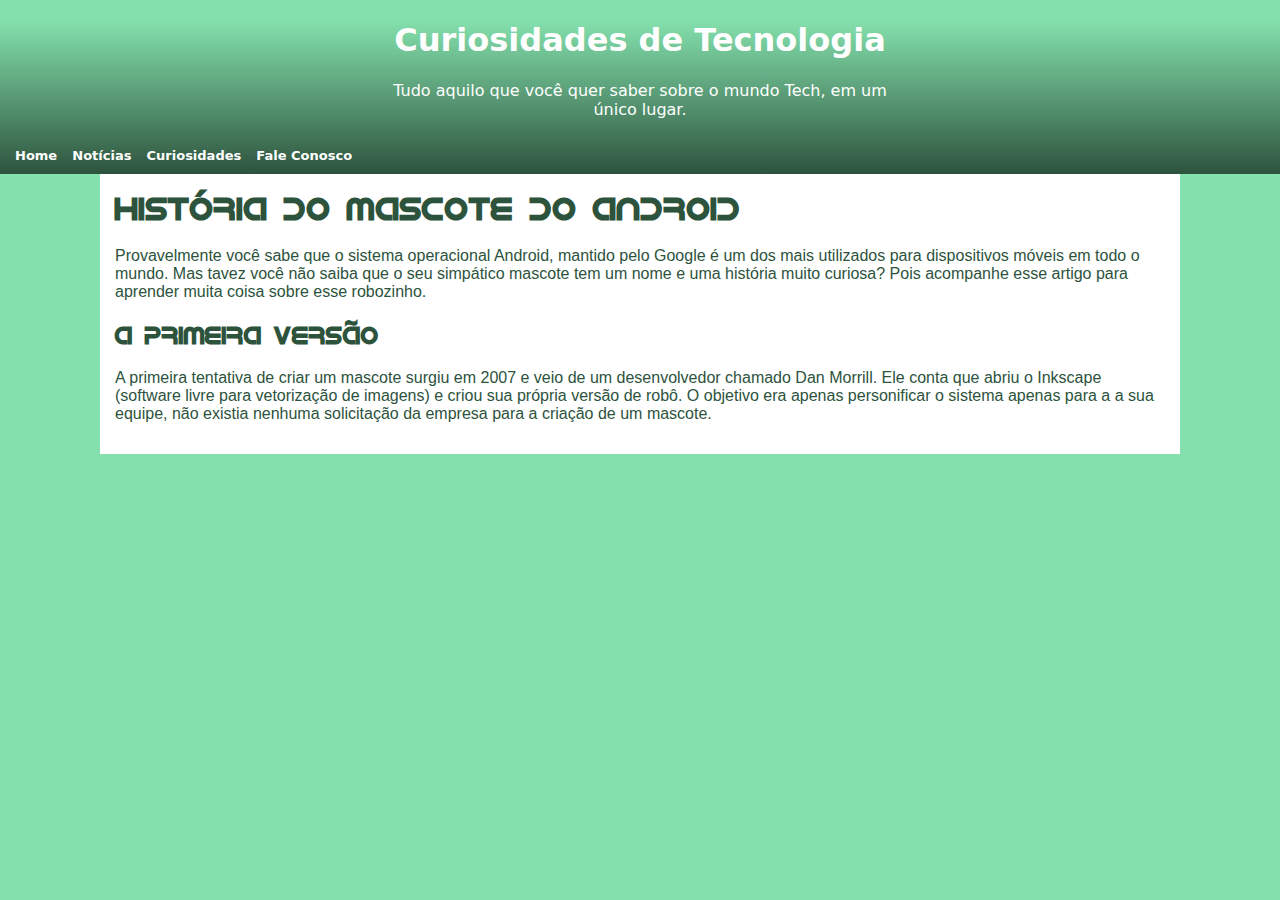
==== estudos/html-css/desafios/d010/android.html @ c6fad16b "new" ====
<!DOCTYPE html>
<html lang="pt-br">
<head>
    <meta charset="UTF-8">
    <meta name="viewport" content="width=device-width, initial-scale=1.0">
    <title>Como surgiu o mascote do android</title>
    <link rel="shortcut icon" href="pacote-projeto-d010/imagens/favicon.ico" type="image/x-icon">
    <link rel="stylesheet" href="style.css">
</head>
<body>
    <header>
        <h1>Curiosidades de Tecnologia</h1>
        <p>Tudo aquilo que você quer saber sobre o mundo Tech, em um <br>único lugar.</p>
        <nav>
            <a href="#">Home</a>
            <a href="#">Notícias</a>
            <a href="#">Curiosidades</a>
            <a href="#">Fale Conosco</a>
        </nav>
    </header>
    <main>
        <h1>História do Mascote do Android</h1>
        <p>Provavelmente você sabe que o sistema operacional Android, mantido pelo Google é um dos mais utilizados para dispositivos móveis em todo o mundo. Mas tavez você não saiba que o seu simpático mascote tem um nome e uma história muito curiosa? Pois acompanhe esse artigo para aprender muita coisa sobre esse robozinho.</p>
        <h2>A primeira versão</h2>
        <p>A primeira tentativa de criar um mascote surgiu em 2007 e veio de um desenvolvedor chamado Dan Morrill. Ele conta que abriu o Inkscape (software livre para vetorização de imagens) e criou sua própria versão de robô. O objetivo era apenas personificar o sistema apenas para a a sua equipe, não existia nenhuma solicitação da empresa para a criação de um mascote.</p>
    </main>
    
</body>
</html>
---- estudos/html-css/desafios/d010/style.css ----
@charset "UTF-8";
@font-face {
    font-family: "idroid";
    src: url("pacote-projeto-d010/fontes/idroid.otf") format("opentype");
}

body {
    background-color: #84E1AD;
    font-family: system-ui, -apple-system, BlinkMacSystemFont, 'Segoe UI', Roboto, Oxygen, Ubuntu, Cantarell, 'Open Sans', 'Helvetica Neue', sans-serif;
    margin: 0px;

}

header {
    background-image: linear-gradient(to bottom, #4d896703, #2d533d);
    text-align: center;
    color: white;
}



nav {
    text-align: left;
    padding: 10px;
    
}

a {
    text-decoration: none;
    font-weight: bold;
    font-size: small;
    margin: 5px;
    color: white;

}

a:hover {
    background-color: #84e1aca5;
    color: #2d533d;
    border-radius: 3px;
    
}

main {
    background-color: white;
    font-family: "idroid", Times, serif;
    margin: auto 100px;
    padding: 15px;
    color: #2d533d;
}

main > h1 {
    margin-block-start: 0px;
}

main > p {
    font-family: Arial, Helvetica, sans-serif;
}
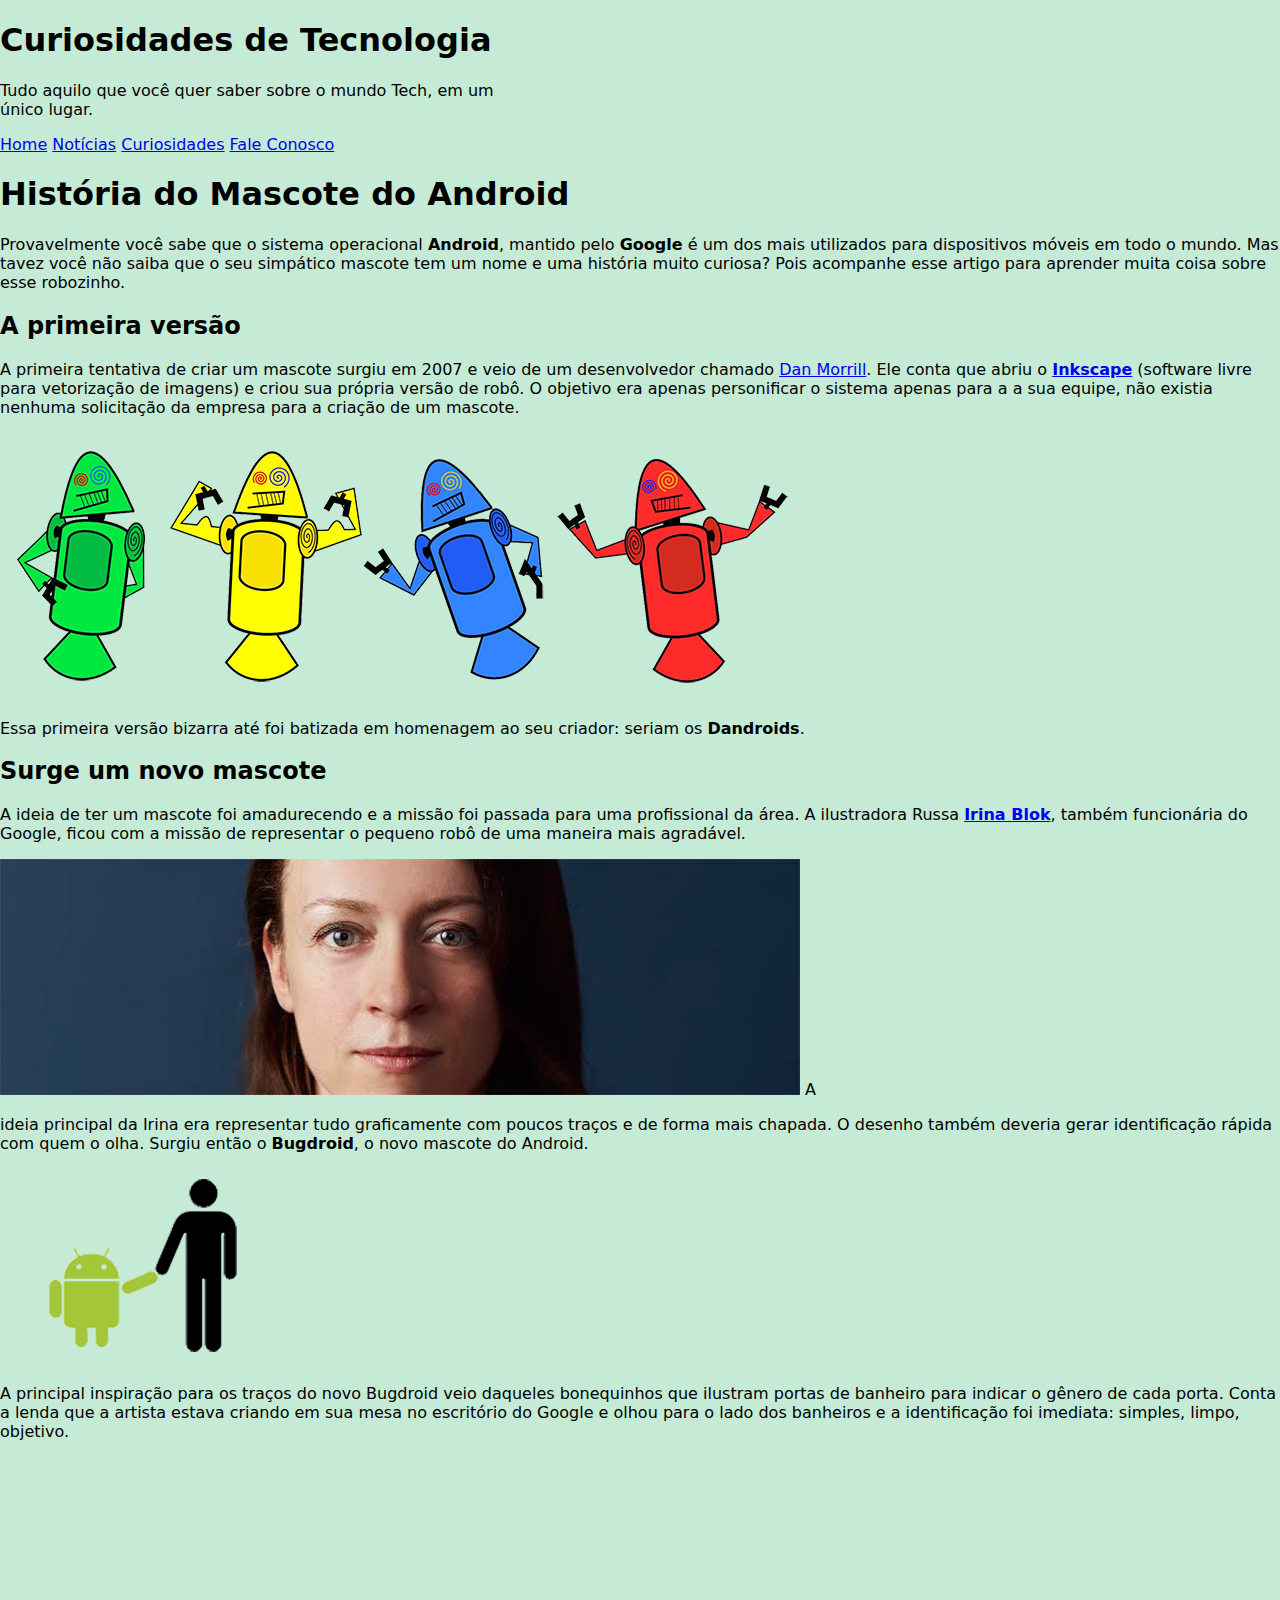
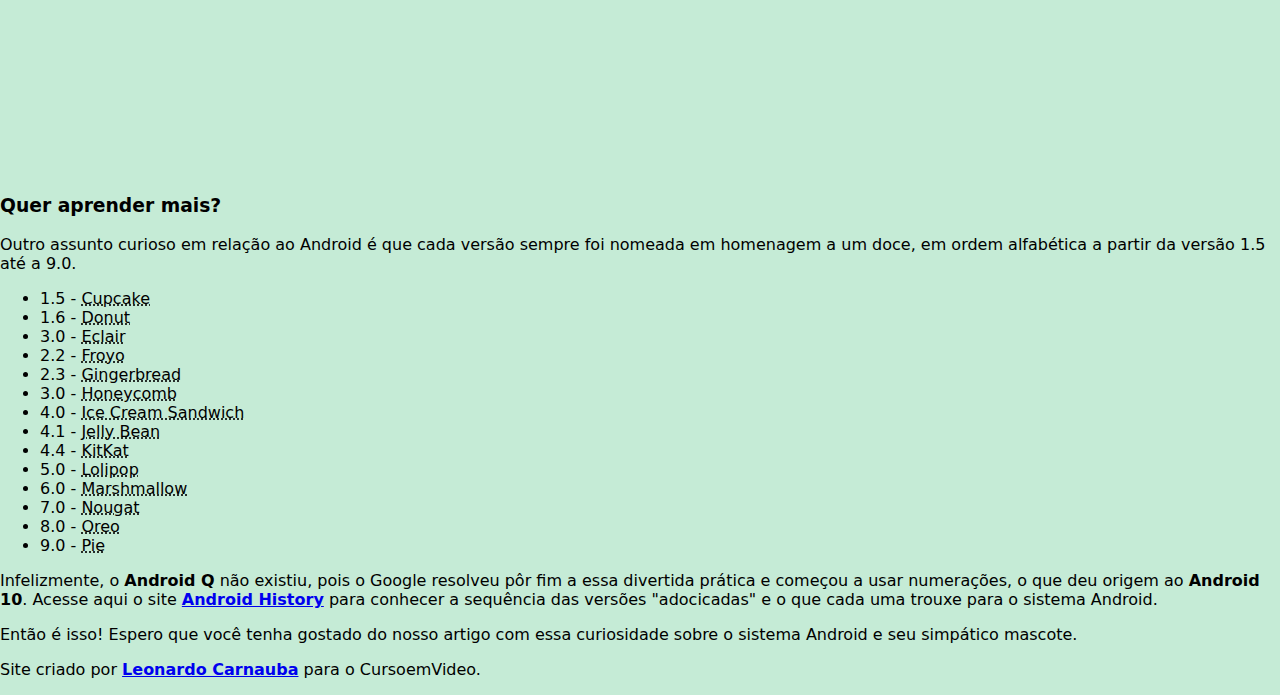
==== commit 42758aaa: "New" ====
--- a/estudos/html-css/desafios/d010/android.html
+++ b/estudos/html-css/desafios/d010/android.html
@@ -11,19 +11,83 @@
     <header>
         <h1>Curiosidades de Tecnologia</h1>
         <p>Tudo aquilo que você quer saber sobre o mundo Tech, em um <br>único lugar.</p>
-        <nav>
-            <a href="#">Home</a>
-            <a href="#">Notícias</a>
-            <a href="#">Curiosidades</a>
-            <a href="#">Fale Conosco</a>
-        </nav>
+        
     </header>
+    <nav>
+        <a href="#">Home</a>
+        <a href="#">Notícias</a>
+        <a href="#">Curiosidades</a>
+        <a href="#">Fale Conosco</a>
+    </nav>
     <main>
-        <h1>História do Mascote do Android</h1>
+        <article>
+            <h1>História do Mascote do Android</h1>
+
+            <p>Provavelmente você sabe que o sistema operacional <strong>Android</strong>, mantido pelo <strong>Google</strong> é um dos mais utilizados para dispositivos móveis em todo o mundo. Mas tavez você não saiba que o seu simpático mascote tem um nome e uma história muito curiosa? Pois acompanhe esse artigo para aprender muita coisa sobre esse robozinho.</p>
+
+            <h2>A primeira versão</h2>
+
+            <p>A primeira tentativa de criar um mascote surgiu em 2007 e veio de um desenvolvedor chamado <a href="https://androidcommunity.com/dan-morrill-shows-us-the-android-mascot-that-almost-was-20130103/" target="_blank" rel="external">Dan Morrill</a>. Ele conta que abriu o <a href="https://inkscape.org/pt-br/" target="_blank" rel="external"><strong>Inkscape</strong></a> (software livre para vetorização de imagens) e criou sua própria versão de robô. O objetivo era apenas personificar o sistema apenas para a a sua equipe, não existia nenhuma solicitação da empresa para a criação de um mascote.</p>
+
+            <picture>
+                <source media="(max-width: 500px)" srcset="pacote-projeto-d010/imagens/dan-droids-pq.png" type="image/png">
+                <img src="pacote-projeto-d010/imagens/dan-droids.png" alt="Dan-Droids">
+            </picture>
+
+            <p>Essa primeira versão bizarra até foi batizada em homenagem ao seu criador: seriam os <strong>Dandroids</strong>.</p>
+
+            <h2>Surge um novo mascote</h2>
+
+            <p>A ideia de ter um mascote foi amadurecendo e a missão foi passada para uma profissional da área. A ilustradora Russa <a href="https://www.irinablok.com/" target="_blank" rel="external"><strong>Irina Blok</strong></a>, também funcionária do Google, ficou com a missão de representar o pequeno robô de uma maneira mais agradável.</p>
+
+            <picture>
+                <source media="(max-width: 750px)" srcset="pacote-projeto-d010/imagens/irina-blok-pq.jpg" type="image/jpg">
+                <img src="pacote-projeto-d010/imagens/irina-blok.jpg" alt="Irina-blok">
+            </picture>
+
+            A<p> ideia principal da Irina era representar tudo graficamente com poucos traços e de forma mais chapada. O desenho também deveria gerar identificação rápida com quem o olha. Surgiu então o <strong>Bugdroid</strong>, o novo mascote do Android.</p>
+
+            <img src="pacote-projeto-d010/imagens/bugdroid.png" alt="Bugdroid">
+
+            <p>A principal inspiração para os traços do novo Bugdroid veio daqueles bonequinhos que ilustram portas de banheiro para indicar o gênero de cada porta. Conta a lenda que a artista estava criando em sua mesa no escritório do Google e olhou para o lado dos banheiros e a identificação foi imediata: simples, limpo, objetivo.</p>
+
+            <iframe width="560" height="315" src="https://www.youtube.com/embed/l2UDgpLz20M?si=hTrjrcnDBwBNpOBX" title="YouTube video player" frameborder="0" allow="accelerometer; autoplay; clipboard-write; encrypted-media; gyroscope; picture-in-picture; web-share" allowfullscreen></iframe>
+            
+            <aisde>
+                <h3>Quer aprender mais?</h3>
+                <p>Outro assunto curioso em relação ao Android é que cada versão sempre foi nomeada em homenagem a um doce, em ordem alfabética a partir da versão 1.5 até a 9.0.</p>
+                <ul>
+                    <li>1.5 - <abbr title="Bolo de Copo">Cupcake</abbr></li>
+                    <li>1.6 - <abbr title="Rosquinha">Donut</abbr></li>
+                    <li>3.0 - <abbr title="Bomba">Eclair</abbr></li>
+                    <li>2.2 - <abbr title="Iogurte Congelado">Froyo</abbr></li>
+                    <li>2.3 - <abbr title="Biscoito de Gengibre">Gingerbread</abbr></li>
+                    <li>3.0 - <abbr title="Favo de Mel">Honeycomb</abbr></li>
+                    <li>4.0 - <abbr title="Sanduiche de SOrvete">Ice Cream Sandwich</abbr></li>
+                    <li>4.1 - <abbr title="Jujuba">Jelly Bean</abbr></li>
+                    <li>4.4 - <abbr title="KitKat">KitKat</abbr></li>
+                    <li>5.0 - <abbr title="Pirulito">Lolipop</abbr></li>
+                    <li>6.0 - <abbr title="Marshmallow">Marshmallow</abbr></li>
+                    <li>7.0 - <abbr title="Torrone">Nougat</abbr></li>
+                    <li>8.0 - <abbr title="Oreo">Oreo</abbr></li>
+                    <li>9.0 - <abbr title="Torta">Pie</abbr></li>
+                </ul>
+                <p>
+                    Infelizmente, o <strong>Android Q</strong> não existiu, pois o Google resolveu pôr fim a essa divertida prática e começou a usar numerações, o que deu origem ao <strong>Android 10</strong>.
+                    Acesse aqui o site <a href="https://www.android.com/" target="_blank" rel="external"><strong>Android History</strong></a> para conhecer a sequência das versões "adocicadas" e o que cada uma trouxe para o sistema Android.
+                </p>
+            </aisde>
+        
+
+            <p>Então é isso! Espero que você tenha gostado do nosso artigo com essa curiosidade sobre o sistema Android e seu simpático mascote.</p>
+        </article>
+        <!-- <h1>História do Mascote do Android</h1>
         <p>Provavelmente você sabe que o sistema operacional Android, mantido pelo Google é um dos mais utilizados para dispositivos móveis em todo o mundo. Mas tavez você não saiba que o seu simpático mascote tem um nome e uma história muito curiosa? Pois acompanhe esse artigo para aprender muita coisa sobre esse robozinho.</p>
         <h2>A primeira versão</h2>
-        <p>A primeira tentativa de criar um mascote surgiu em 2007 e veio de um desenvolvedor chamado Dan Morrill. Ele conta que abriu o Inkscape (software livre para vetorização de imagens) e criou sua própria versão de robô. O objetivo era apenas personificar o sistema apenas para a a sua equipe, não existia nenhuma solicitação da empresa para a criação de um mascote.</p>
+        <p>A primeira tentativa de criar um mascote surgiu em 2007 e veio de um desenvolvedor chamado Dan Morrill. Ele conta que abriu o Inkscape (software livre para vetorização de imagens) e criou sua própria versão de robô. O objetivo era apenas personificar o sistema apenas para a a sua equipe, não existia nenhuma solicitação da empresa para a criação de um mascote.</p> -->
     </main>
-    
+    <footer>
+        <p>Site criado por <a href="https://github.com/leonardocarnauba" target="_blank" rel="external"><strong>Leonardo Carnauba</strong></a> para o CursoemVideo.</p>
+    </footer>
 </body>
 </html>--- a/estudos/html-css/desafios/d010/style.css
+++ b/estudos/html-css/desafios/d010/style.css
@@ -5,13 +5,18 @@
 }
 
 body {
-    background-color: #84E1AD;
+    background-color: #c5ebd6;
     font-family: system-ui, -apple-system, BlinkMacSystemFont, 'Segoe UI', Roboto, Oxygen, Ubuntu, Cantarell, 'Open Sans', 'Helvetica Neue', sans-serif;
     margin: 0px;
 
 }
 
-header {
+
+
+
+
+
+/* header {
     background-image: linear-gradient(to bottom, #4d896703, #2d533d);
     text-align: center;
     color: white;
@@ -55,4 +60,4 @@
 
 main > p {
     font-family: Arial, Helvetica, sans-serif;
-}+} */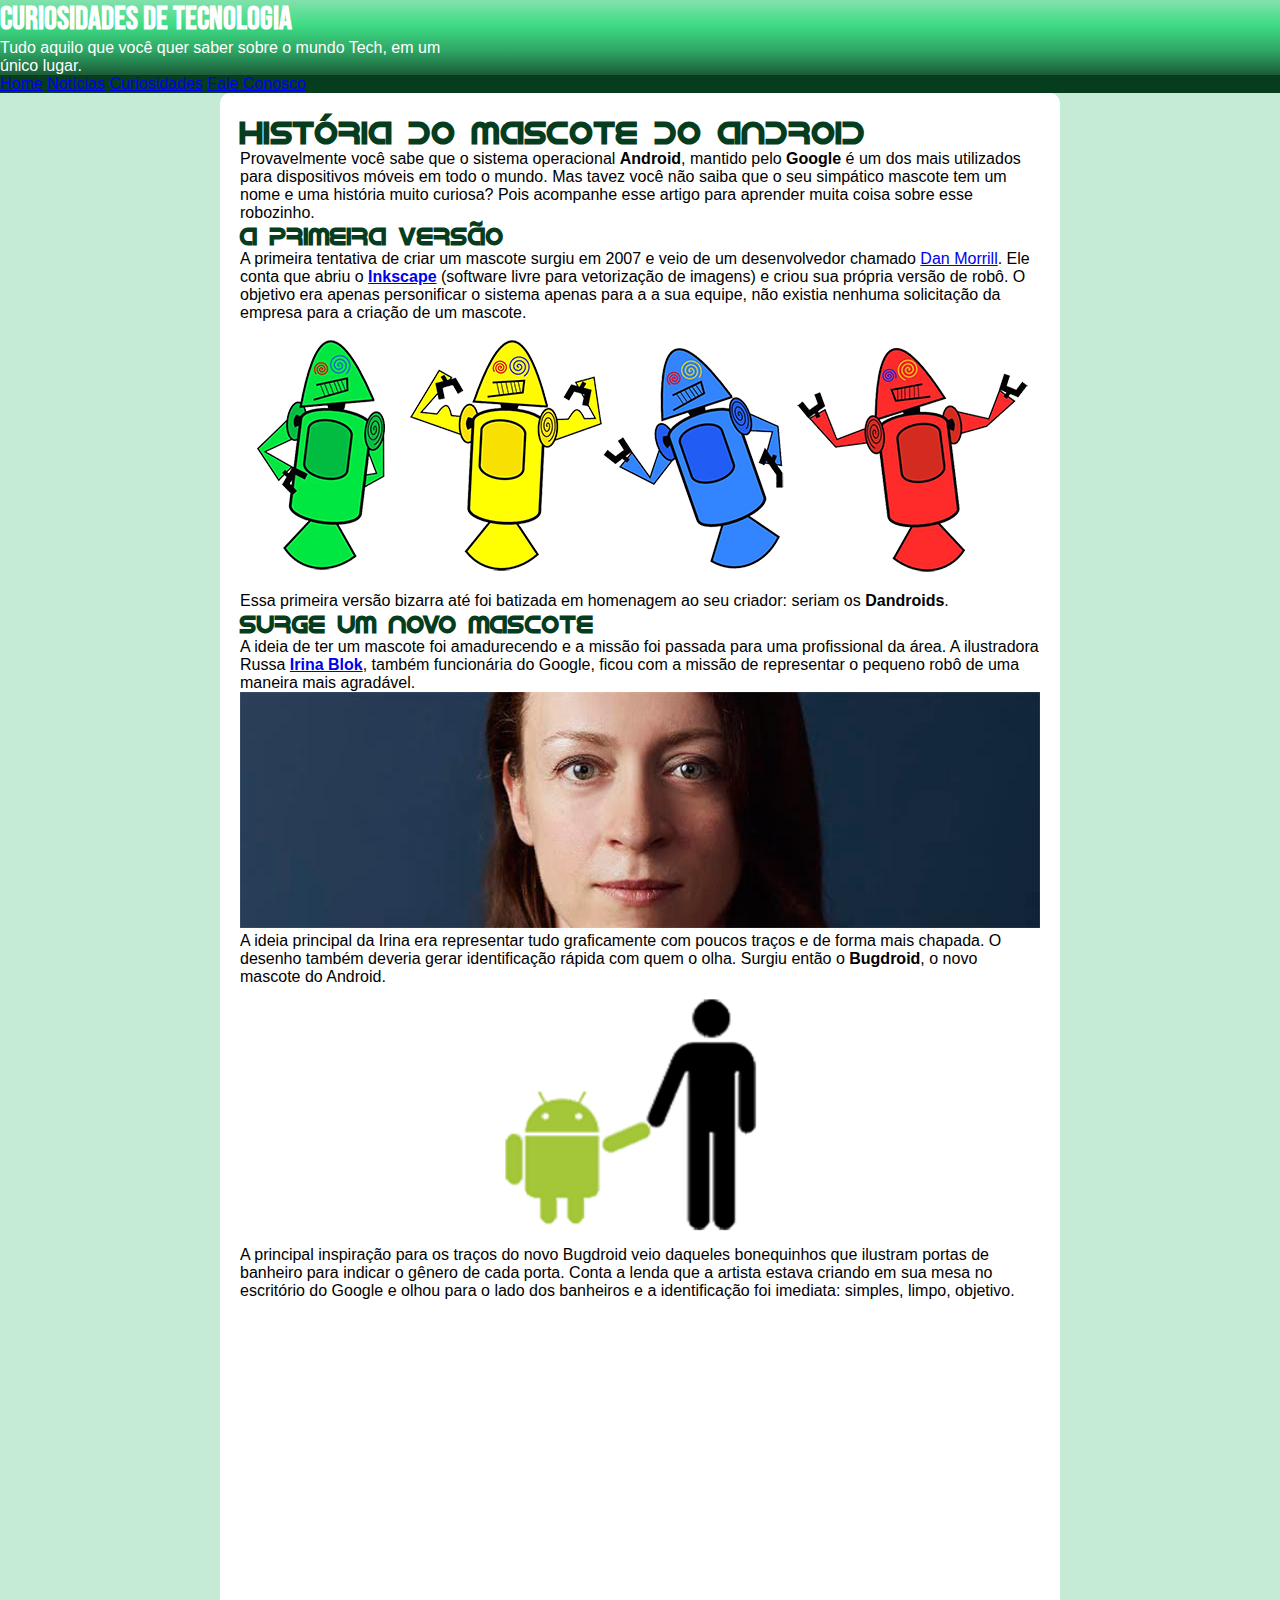
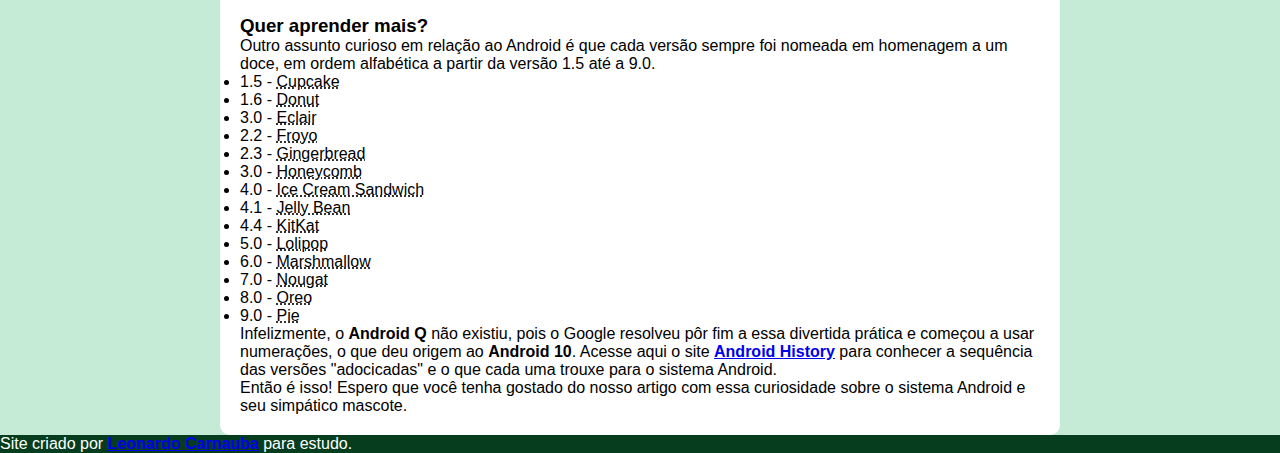
==== commit a62ec373: "new" ====
--- a/estudos/html-css/desafios/d010/android.html
+++ b/estudos/html-css/desafios/d010/android.html
@@ -30,7 +30,7 @@
             <p>A primeira tentativa de criar um mascote surgiu em 2007 e veio de um desenvolvedor chamado <a href="https://androidcommunity.com/dan-morrill-shows-us-the-android-mascot-that-almost-was-20130103/" target="_blank" rel="external">Dan Morrill</a>. Ele conta que abriu o <a href="https://inkscape.org/pt-br/" target="_blank" rel="external"><strong>Inkscape</strong></a> (software livre para vetorização de imagens) e criou sua própria versão de robô. O objetivo era apenas personificar o sistema apenas para a a sua equipe, não existia nenhuma solicitação da empresa para a criação de um mascote.</p>
 
             <picture>
-                <source media="(max-width: 500px)" srcset="pacote-projeto-d010/imagens/dan-droids-pq.png" type="image/png">
+                <source media="(max-width: 550px)" srcset="pacote-projeto-d010/imagens/dan-droids-pq.png" type="image/png">
                 <img src="pacote-projeto-d010/imagens/dan-droids.png" alt="Dan-Droids">
             </picture>
 
@@ -41,17 +41,17 @@
             <p>A ideia de ter um mascote foi amadurecendo e a missão foi passada para uma profissional da área. A ilustradora Russa <a href="https://www.irinablok.com/" target="_blank" rel="external"><strong>Irina Blok</strong></a>, também funcionária do Google, ficou com a missão de representar o pequeno robô de uma maneira mais agradável.</p>
 
             <picture>
-                <source media="(max-width: 750px)" srcset="pacote-projeto-d010/imagens/irina-blok-pq.jpg" type="image/jpg">
+                <source media="(max-width: 550px)" srcset="pacote-projeto-d010/imagens/irina-blok-pq.jpg" type="image/jpg">
                 <img src="pacote-projeto-d010/imagens/irina-blok.jpg" alt="Irina-blok">
             </picture>
 
-            A<p> ideia principal da Irina era representar tudo graficamente com poucos traços e de forma mais chapada. O desenho também deveria gerar identificação rápida com quem o olha. Surgiu então o <strong>Bugdroid</strong>, o novo mascote do Android.</p>
+            <p>A ideia principal da Irina era representar tudo graficamente com poucos traços e de forma mais chapada. O desenho também deveria gerar identificação rápida com quem o olha. Surgiu então o <strong>Bugdroid</strong>, o novo mascote do Android.</p>
 
-            <img src="pacote-projeto-d010/imagens/bugdroid.png" alt="Bugdroid">
+            <img src="pacote-projeto-d010/imagens/bugdroid.png" class="pequena" alt="Bugdroid">
 
             <p>A principal inspiração para os traços do novo Bugdroid veio daqueles bonequinhos que ilustram portas de banheiro para indicar o gênero de cada porta. Conta a lenda que a artista estava criando em sua mesa no escritório do Google e olhou para o lado dos banheiros e a identificação foi imediata: simples, limpo, objetivo.</p>
 
-            <iframe width="560" height="315" src="https://www.youtube.com/embed/l2UDgpLz20M?si=hTrjrcnDBwBNpOBX" title="YouTube video player" frameborder="0" allow="accelerometer; autoplay; clipboard-write; encrypted-media; gyroscope; picture-in-picture; web-share" allowfullscreen></iframe>
+            <iframe  width="560" height="315" src="https://www.youtube.com/embed/l2UDgpLz20M?si=hTrjrcnDBwBNpOBX" title="YouTube video player" frameborder="0" allow="accelerometer; autoplay; clipboard-write; encrypted-media; gyroscope; picture-in-picture; web-share" allowfullscreen></iframe>
             
             <aisde>
                 <h3>Quer aprender mais?</h3>
@@ -81,13 +81,9 @@
 
             <p>Então é isso! Espero que você tenha gostado do nosso artigo com essa curiosidade sobre o sistema Android e seu simpático mascote.</p>
         </article>
-        <!-- <h1>História do Mascote do Android</h1>
-        <p>Provavelmente você sabe que o sistema operacional Android, mantido pelo Google é um dos mais utilizados para dispositivos móveis em todo o mundo. Mas tavez você não saiba que o seu simpático mascote tem um nome e uma história muito curiosa? Pois acompanhe esse artigo para aprender muita coisa sobre esse robozinho.</p>
-        <h2>A primeira versão</h2>
-        <p>A primeira tentativa de criar um mascote surgiu em 2007 e veio de um desenvolvedor chamado Dan Morrill. Ele conta que abriu o Inkscape (software livre para vetorização de imagens) e criou sua própria versão de robô. O objetivo era apenas personificar o sistema apenas para a a sua equipe, não existia nenhuma solicitação da empresa para a criação de um mascote.</p> -->
     </main>
     <footer>
-        <p>Site criado por <a href="https://github.com/leonardocarnauba" target="_blank" rel="external"><strong>Leonardo Carnauba</strong></a> para o CursoemVideo.</p>
+        <p>Site criado por <a href="https://github.com/leonardocarnauba" target="_blank" rel="external"><strong>Leonardo Carnauba</strong></a> para estudo.</p>
     </footer>
 </body>
 </html>--- a/estudos/html-css/desafios/d010/style.css
+++ b/estudos/html-css/desafios/d010/style.css
@@ -1,14 +1,95 @@
 @charset "UTF-8";
+@import url('https://fonts.googleapis.com/css2?family=Bebas+Neue&family=Madimi+One&family=Montserrat:ital,wght@0,100..900;1,100..900&display=swap');
 @font-face {
     font-family: "idroid";
     src: url("pacote-projeto-d010/fontes/idroid.otf") format("opentype");
+    font-weight: normal;
+}
+
+
+:root {
+    --cor0: #c5ebd6;
+    --cor1: #83e1ad;
+    --cor2: #3ddc84;
+    --cor3: #2fa866;
+    --cor4: #1a5c37;
+    --cor5: #063d1e;
+
+    --fonte-padrao: Arial, Verdana, Helvetica, sans-serif;
+    --fonte-destaque: "Bebas Neue", cursive;
+    --fonte-android: "idroid", cursive;
+}
+
+* {
+    margin: 0px;
+    padding: 0px;
 }
 
 body {
-    background-color: #c5ebd6;
-    font-family: system-ui, -apple-system, BlinkMacSystemFont, 'Segoe UI', Roboto, Oxygen, Ubuntu, Cantarell, 'Open Sans', 'Helvetica Neue', sans-serif;
+    background-color: var(--cor0);
+    font-family: var(--fonte-padrao);
     margin: 0px;
 
+}
+
+header {
+    background-image: linear-gradient(to bottom, var(--cor1), var(--cor2), var(--cor3), var(--cor4));
+}
+
+header > h1 {
+    color: white;
+    font-family: var(--fonte-destaque)
+}
+
+header > p {
+    color: white;
+}
+
+nav {
+    background-color: var(--cor5);
+    color: var(--cor0);
+}
+
+main {
+    background-color: white;
+    padding: 20px;
+    border-radius: 10px;
+    min-width: 280px;
+    max-width: 800px;
+    margin: auto;
+    
+}
+
+main img {
+    width: 100%;
+}
+
+main img.pequena {
+    width: 50%;
+    /* Imagem por padrao nao é um bloco, por isso do display: block; para ela centralizar com o margin: auto; */
+    display: block;
+    margin: auto;
+}
+
+main iframe {
+    width: 100%;
+    display: block;
+    margin: auto;
+}
+
+main h1 {
+    color: var(--cor5);
+    font-family: var(--fonte-android);
+}
+
+main h2 {
+    color: var(--cor5);
+    font-family: var(--fonte-android);
+}
+
+footer {
+    background-color: var(--cor5);
+    color: white;
 }
 
 
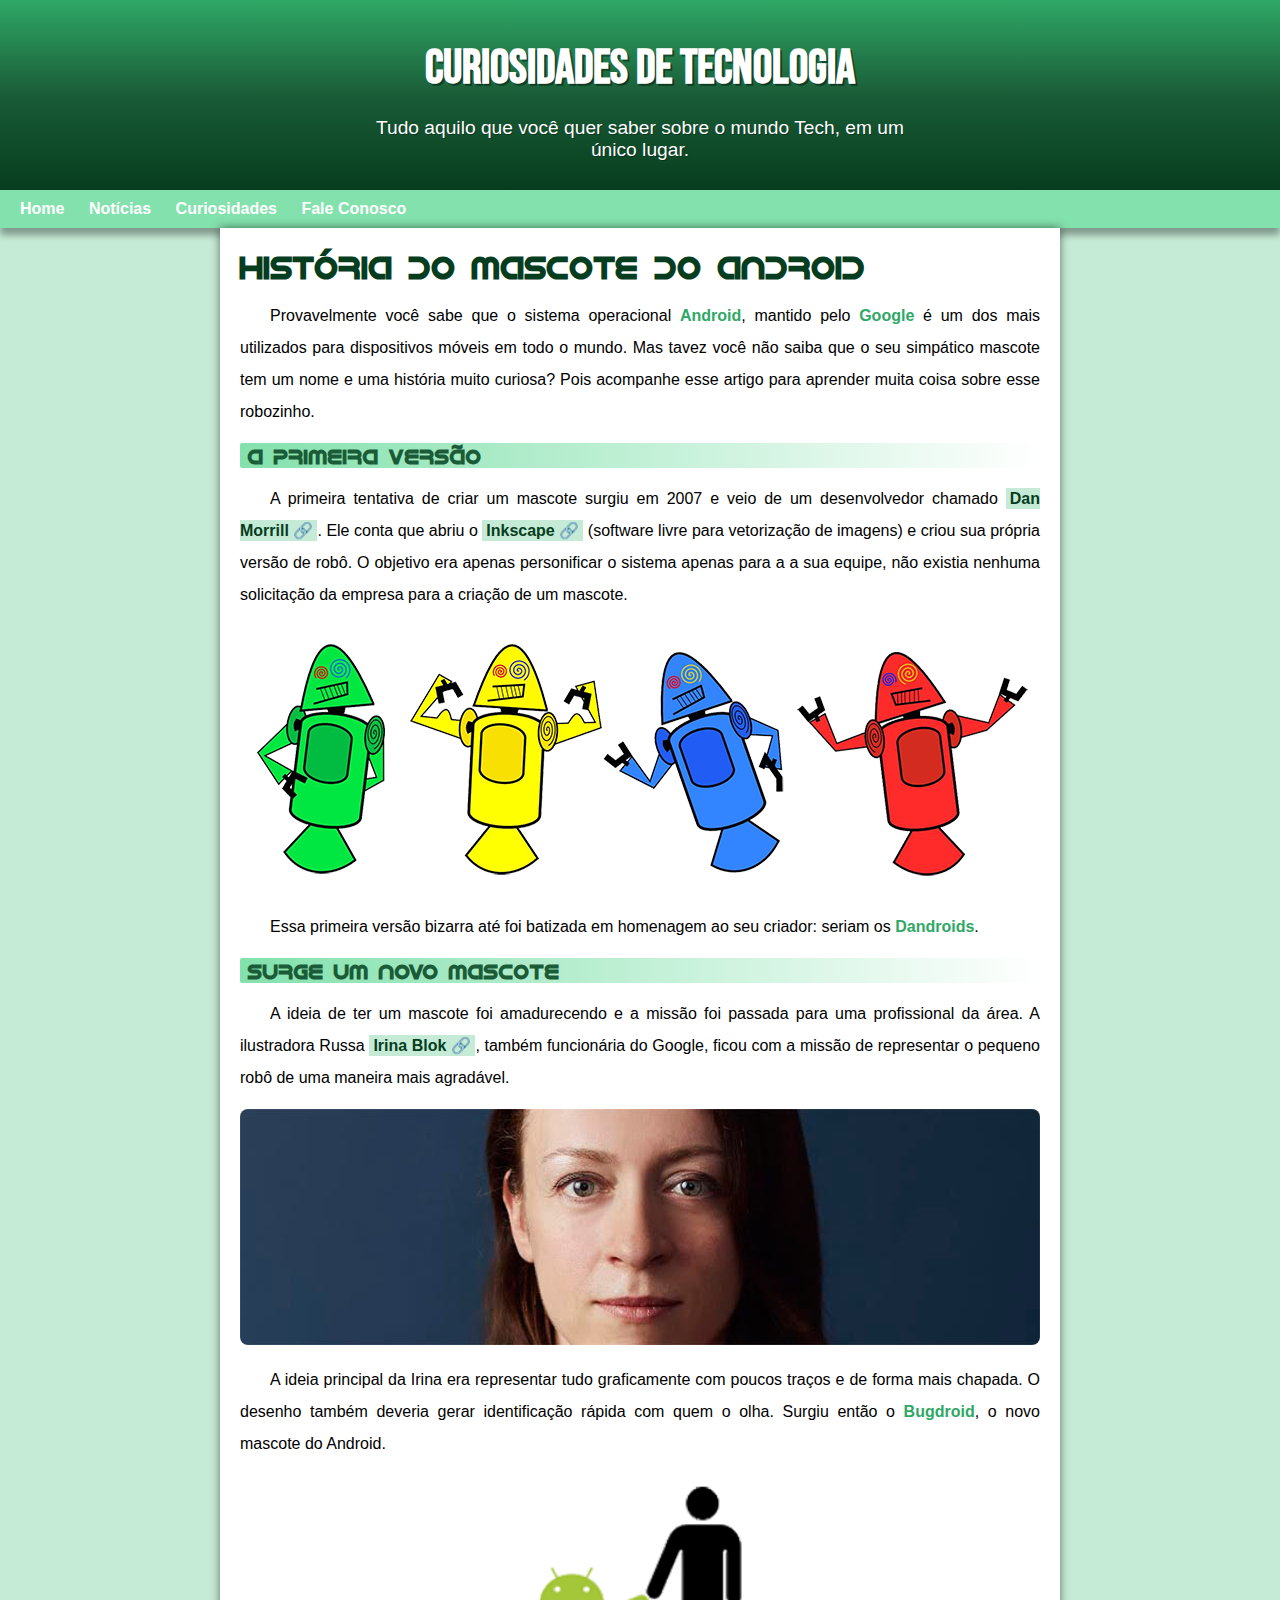
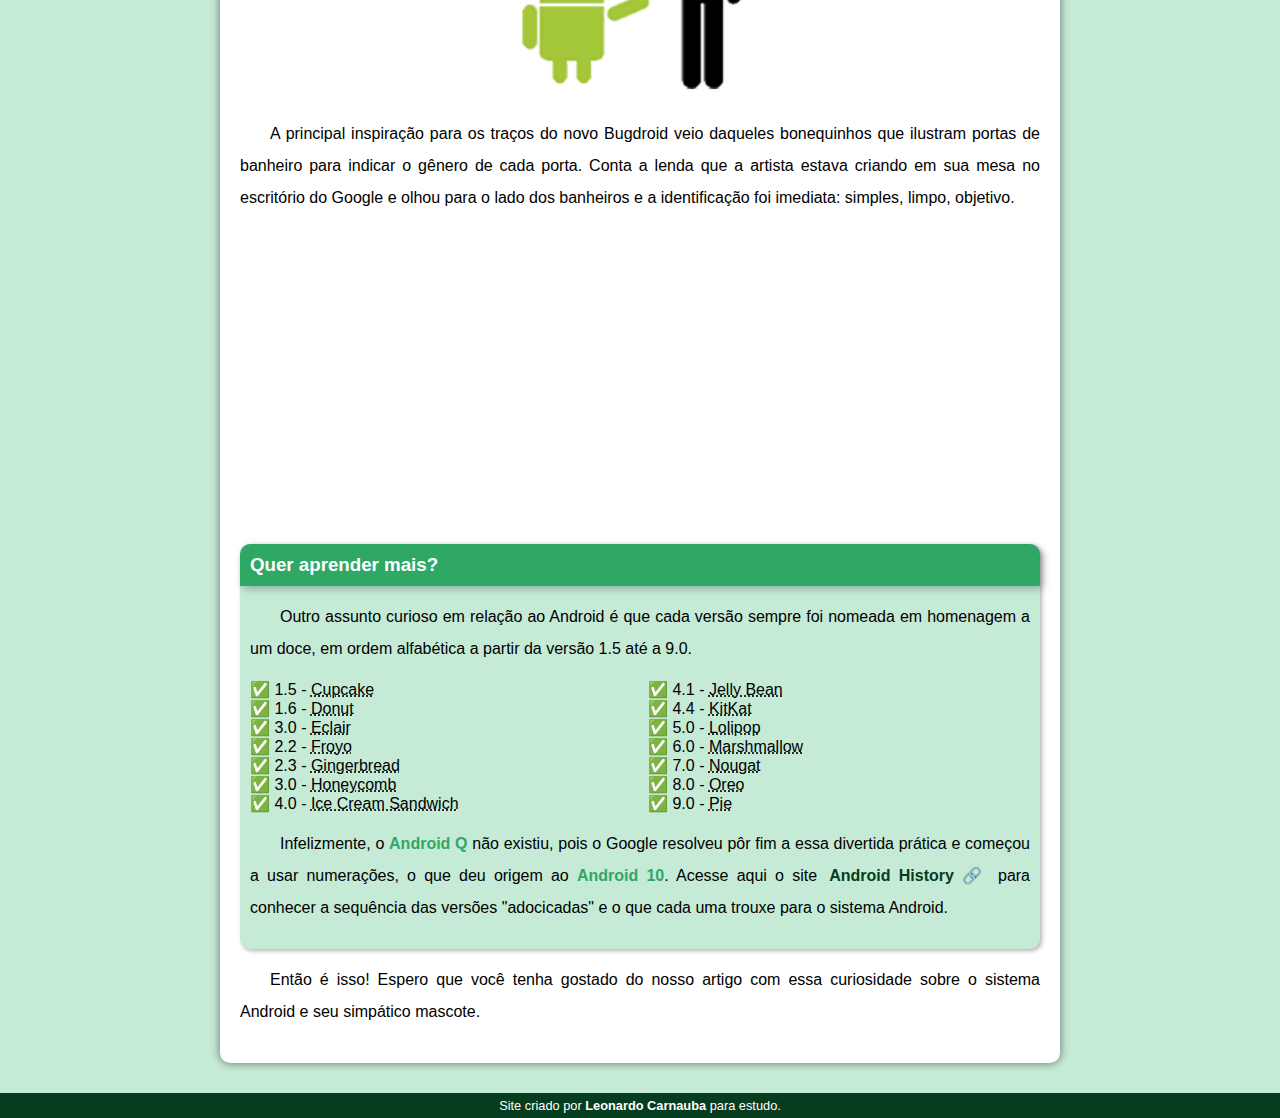
==== commit 1aeac574: "New" ====
--- a/estudos/html-css/desafios/d010/android.html
+++ b/estudos/html-css/desafios/d010/android.html
@@ -27,7 +27,7 @@
 
             <h2>A primeira versão</h2>
 
-            <p>A primeira tentativa de criar um mascote surgiu em 2007 e veio de um desenvolvedor chamado <a href="https://androidcommunity.com/dan-morrill-shows-us-the-android-mascot-that-almost-was-20130103/" target="_blank" rel="external">Dan Morrill</a>. Ele conta que abriu o <a href="https://inkscape.org/pt-br/" target="_blank" rel="external"><strong>Inkscape</strong></a> (software livre para vetorização de imagens) e criou sua própria versão de robô. O objetivo era apenas personificar o sistema apenas para a a sua equipe, não existia nenhuma solicitação da empresa para a criação de um mascote.</p>
+            <p>A primeira tentativa de criar um mascote surgiu em 2007 e veio de um desenvolvedor chamado <a class="external" href="https://androidcommunity.com/dan-morrill-shows-us-the-android-mascot-that-almost-was-20130103/" target="_blank" rel="external">Dan Morrill</a>. Ele conta que abriu o <a class="external" href="https://inkscape.org/pt-br/" target="_blank" rel="external">Inkscape</a> (software livre para vetorização de imagens) e criou sua própria versão de robô. O objetivo era apenas personificar o sistema apenas para a a sua equipe, não existia nenhuma solicitação da empresa para a criação de um mascote.</p>
 
             <picture>
                 <source media="(max-width: 550px)" srcset="pacote-projeto-d010/imagens/dan-droids-pq.png" type="image/png">
@@ -38,7 +38,7 @@
 
             <h2>Surge um novo mascote</h2>
 
-            <p>A ideia de ter um mascote foi amadurecendo e a missão foi passada para uma profissional da área. A ilustradora Russa <a href="https://www.irinablok.com/" target="_blank" rel="external"><strong>Irina Blok</strong></a>, também funcionária do Google, ficou com a missão de representar o pequeno robô de uma maneira mais agradável.</p>
+            <p>A ideia de ter um mascote foi amadurecendo e a missão foi passada para uma profissional da área. A ilustradora Russa <a class="external" href="https://www.irinablok.com/" target="_blank" rel="external">Irina Blok</a>, também funcionária do Google, ficou com a missão de representar o pequeno robô de uma maneira mais agradável.</p>
 
             <picture>
                 <source media="(max-width: 550px)" srcset="pacote-projeto-d010/imagens/irina-blok-pq.jpg" type="image/jpg">
@@ -52,8 +52,8 @@
             <p>A principal inspiração para os traços do novo Bugdroid veio daqueles bonequinhos que ilustram portas de banheiro para indicar o gênero de cada porta. Conta a lenda que a artista estava criando em sua mesa no escritório do Google e olhou para o lado dos banheiros e a identificação foi imediata: simples, limpo, objetivo.</p>
 
             <iframe  width="560" height="315" src="https://www.youtube.com/embed/l2UDgpLz20M?si=hTrjrcnDBwBNpOBX" title="YouTube video player" frameborder="0" allow="accelerometer; autoplay; clipboard-write; encrypted-media; gyroscope; picture-in-picture; web-share" allowfullscreen></iframe>
-            
-            <aisde>
+         
+            <aside>
                 <h3>Quer aprender mais?</h3>
                 <p>Outro assunto curioso em relação ao Android é que cada versão sempre foi nomeada em homenagem a um doce, em ordem alfabética a partir da versão 1.5 até a 9.0.</p>
                 <ul>
@@ -74,9 +74,9 @@
                 </ul>
                 <p>
                     Infelizmente, o <strong>Android Q</strong> não existiu, pois o Google resolveu pôr fim a essa divertida prática e começou a usar numerações, o que deu origem ao <strong>Android 10</strong>.
-                    Acesse aqui o site <a href="https://www.android.com/" target="_blank" rel="external"><strong>Android History</strong></a> para conhecer a sequência das versões "adocicadas" e o que cada uma trouxe para o sistema Android.
+                    Acesse aqui o site <a class="external" href="https://www.android.com/" target="_blank" rel="external">Android History</a> para conhecer a sequência das versões "adocicadas" e o que cada uma trouxe para o sistema Android.
                 </p>
-            </aisde>
+            </aside>
         
 
             <p>Então é isso! Espero que você tenha gostado do nosso artigo com essa curiosidade sobre o sistema Android e seu simpático mascote.</p>
--- a/estudos/html-css/desafios/d010/style.css
+++ b/estudos/html-css/desafios/d010/style.css
@@ -29,43 +29,86 @@
     background-color: var(--cor0);
     font-family: var(--fonte-padrao);
     margin: 0px;
-
+}
+
+a.external::after {
+    content: '\00A0\1F517';
 }
 
 header {
-    background-image: linear-gradient(to bottom, var(--cor1), var(--cor2), var(--cor3), var(--cor4));
+    background-image: linear-gradient(to bottom, var(--cor3), var(--cor4), var(--cor5));
+    min-height: 150px;
+    padding-top: 40px;
+    text-align: center;
 }
 
 header > h1 {
     color: white;
-    font-family: var(--fonte-destaque)
+    font-family: var(--fonte-destaque);
+    font-size: 3em;
+    margin-bottom: 20px;
+    text-shadow: 2px 2px 0px rgba(0, 0, 0, 0.432);
+    
 }
 
 header > p {
     color: white;
+    font-family: var(--fonte-padrao);
+    font-size: 1.2em;
+    max-width: 600px;
+    padding-left: 10px;
+    padding-right: 10px;
+    padding-bottom: 20px;
+    margin: auto;
+    text-shadow: 1px 1px 0px rgba(0, 0, 0, 0.308);
+    
+   
 }
 
 nav {
-    background-color: var(--cor5);
-    color: var(--cor0);
+    background-color: var(--cor1);
+    padding: 10px;
+    font-family: var(--fonte-padrao);
+    box-shadow: 0px 7px 7px rgba(0, 0, 0, 0.354);
+
+
+}
+
+nav a {
+    padding: 10px;
+    text-decoration: none;
+    color: white;
+    font-weight: bold;
+    border-radius: 5px;
+    transition-duration: 0.5s;
+}
+
+nav a:hover{
+    background-color: var(--cor0);
+    color: var(--cor4);
+   
 }
 
 main {
-    background-color: white;
-    padding: 20px;
-    border-radius: 10px;
     min-width: 280px;
     max-width: 800px;
     margin: auto;
+    margin-bottom: 30px;
+    padding: 20px;
+    background-color: white;   
+    box-shadow: 0px 0px 10px rgba(0, 0, 0, 0.527);
+    border-bottom-left-radius: 10px;
+    border-bottom-right-radius: 10px;
     
 }
 
 main img {
     width: 100%;
+    border-radius: 8px;
 }
 
 main img.pequena {
-    width: 50%;
+    max-width: 350px;
     /* Imagem por padrao nao é um bloco, por isso do display: block; para ela centralizar com o margin: auto; */
     display: block;
     margin: auto;
@@ -83,15 +126,92 @@
 }
 
 main h2 {
+    color: var(--cor4);
+    font-family: var(--fonte-android);
+    font-size: 1.3em;
+    background-image: linear-gradient(to right, var(--cor1), transparent);
+    padding-top: 1px;
+    /* text-indent espaçamento inicial na linha horizontal */
+    text-indent: 8px;
+    border-radius: 2px;
+}
+
+/* nao coloca main > p pois dessa forma se existir outro p dentro de qualquer tag dentro do main ele ira realizar a alteração/ o sinal de > é pra quando for o filho dentro da tag */
+main p {
+    margin: 15px 0px;
+    /* alinhamento dos parágrafos dentro do main */
+    text-align: justify;
+    /* recuo no começo de todo parágrafo */
+    text-indent: 30px;
+    /* altura entre as linhas */
+    line-height: 2em;
+    font-size: 1em;
+}
+
+main strong {
+    color: var(--cor3);
+    font-weight: bold;
+}
+
+main a {
+    text-decoration: none;
+    font-weight: bold;
     color: var(--cor5);
-    font-family: var(--fonte-android);
+    background-color: var(--cor0);
+    padding: 2px 4px;
+}
+
+main a:hover {
+    text-decoration: underline;
+    color: var(--cor4);
+}
+
+aside {
+    background-color: var(--cor0);
+    padding: 10px;
+    border-radius: 10px;
+    box-shadow: 2px 2px 4px rgba(0, 0, 0, 0.29);
+}
+
+aside > h3 {
+    background-color: var(--cor3);
+    color: white;
+    padding: 10px;
+    /* margin negativa para crescer pra fora e juntar o bloco */
+    margin: -10px -10px 0px -10px;    
+    border-radius: 10px 10px 0px 0px;
+    font-family: var(--fonte-padrao);
+    box-shadow: 3px 3px 8px rgba(0, 0, 0, 0.263);
+}
+
+aside > ul {
+    /* Tipo do estilo da lista \código (\00A0 = espaço) */
+    list-style-type: '\2705\00A0';
+    /* coloca a lista dentro do background de aside */
+    list-style-position: inside;
+    columns: 2;
+
 }
 
 footer {
     background-color: var(--cor5);
     color: white;
-}
-
+    text-align: center;
+    font-size: 0.8em;
+    padding: 5px;
+}
+
+footer a {
+    text-decoration: none;
+    color: white;
+    font-weight: bold;
+    
+}
+
+footer a:hover{
+    text-decoration: underline;
+    color: var(--cor1);
+}
 
 
 
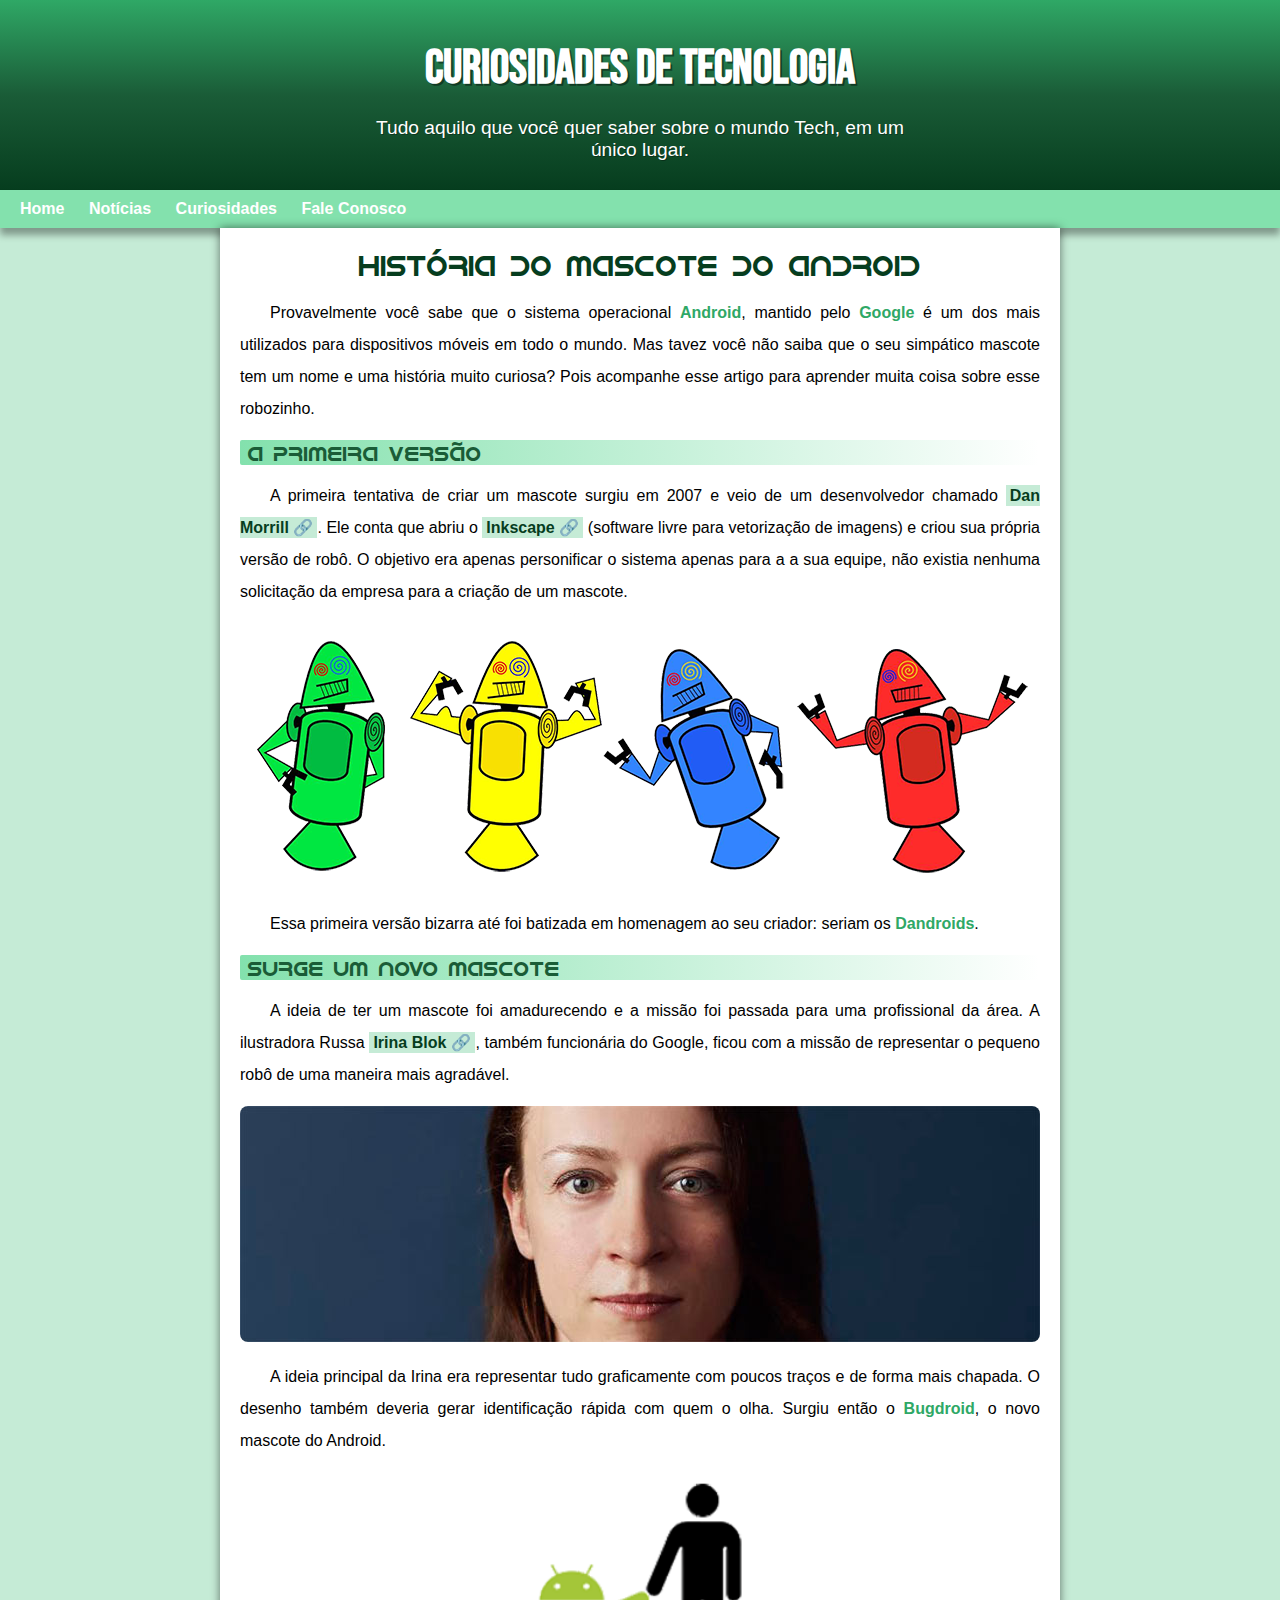
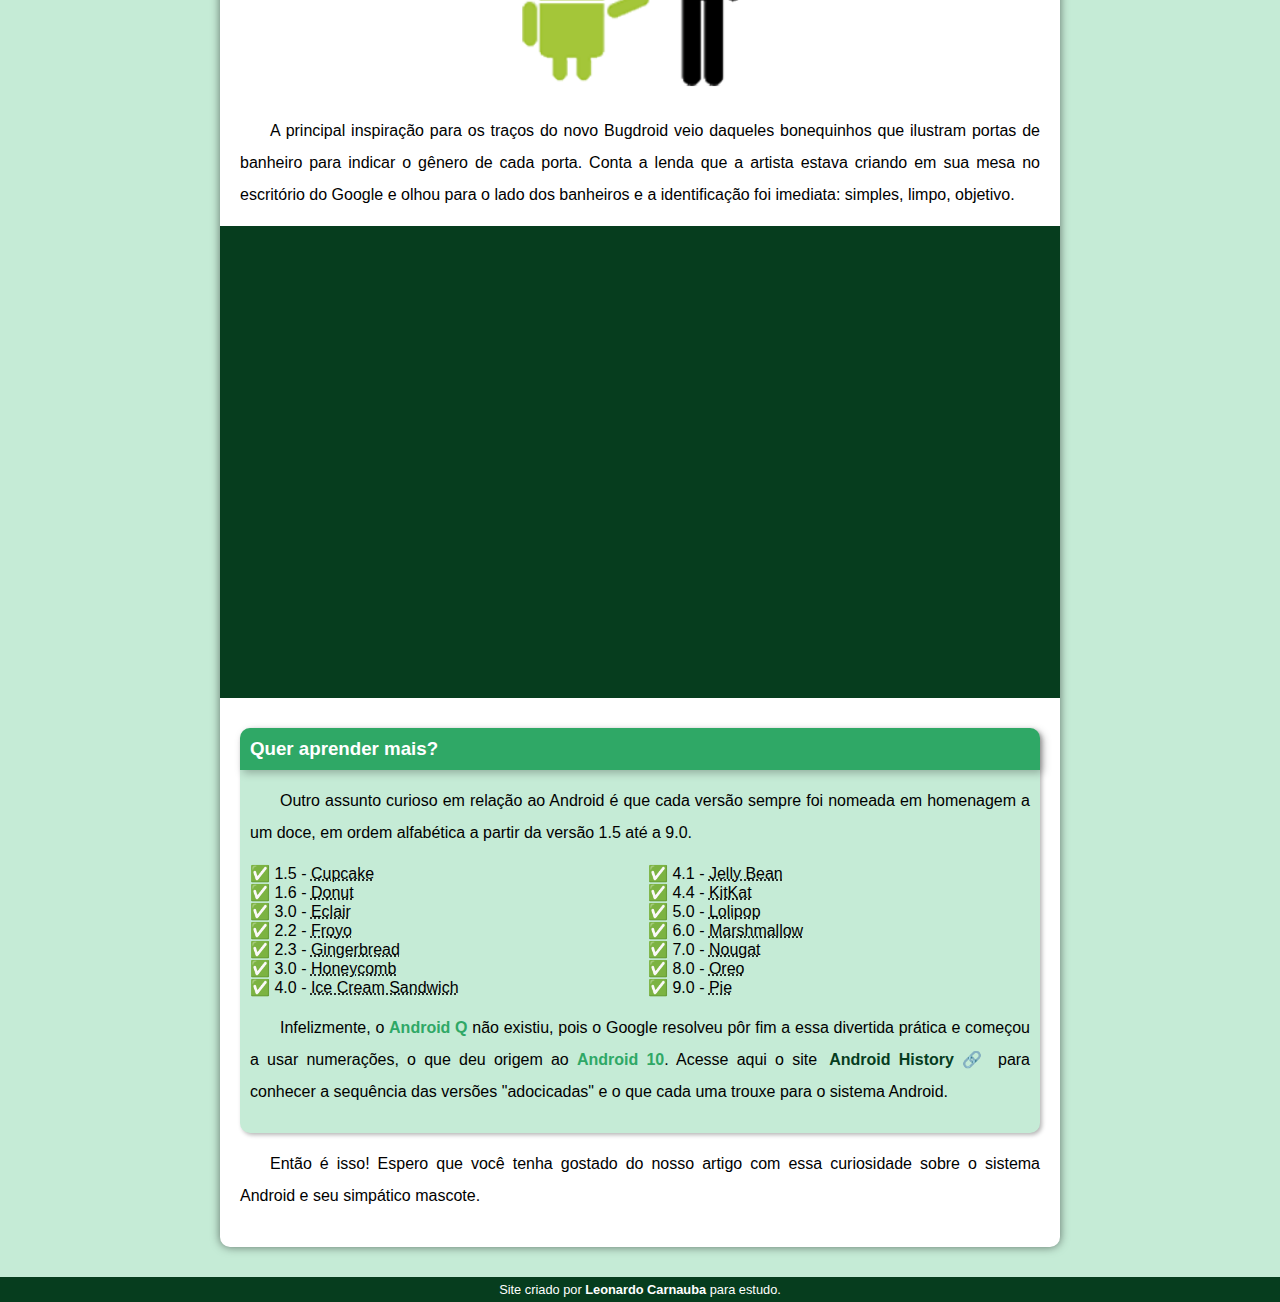
==== commit bab5b370: "New" ====
--- a/estudos/html-css/desafios/d010/android.html
+++ b/estudos/html-css/desafios/d010/android.html
@@ -51,7 +51,9 @@
 
             <p>A principal inspiração para os traços do novo Bugdroid veio daqueles bonequinhos que ilustram portas de banheiro para indicar o gênero de cada porta. Conta a lenda que a artista estava criando em sua mesa no escritório do Google e olhou para o lado dos banheiros e a identificação foi imediata: simples, limpo, objetivo.</p>
 
-            <iframe  width="560" height="315" src="https://www.youtube.com/embed/l2UDgpLz20M?si=hTrjrcnDBwBNpOBX" title="YouTube video player" frameborder="0" allow="accelerometer; autoplay; clipboard-write; encrypted-media; gyroscope; picture-in-picture; web-share" allowfullscreen></iframe>
+            <div class="video">
+                <iframe  width="560" height="315" src="https://www.youtube.com/embed/l2UDgpLz20M?si=hTrjrcnDBwBNpOBX" title="YouTube video player" frameborder="0" allow="accelerometer; autoplay; clipboard-write; encrypted-media; gyroscope; picture-in-picture; web-share" allowfullscreen></iframe>
+            </div>
          
             <aside>
                 <h3>Quer aprender mais?</h3>
--- a/estudos/html-css/desafios/d010/style.css
+++ b/estudos/html-css/desafios/d010/style.css
@@ -42,7 +42,7 @@
     text-align: center;
 }
 
-header > h1 {
+header h1 {
     color: white;
     font-family: var(--fonte-destaque);
     font-size: 3em;
@@ -90,7 +90,7 @@
 }
 
 main {
-    min-width: 280px;
+    min-width: 220px;
     max-width: 800px;
     margin: auto;
     margin-bottom: 30px;
@@ -114,15 +114,34 @@
     margin: auto;
 }
 
-main iframe {
+/* main iframe {
     width: 100%;
     display: block;
     margin: auto;
+} */
+
+div.video {
+    background-color: var(--cor5);
+    margin: 0px -20px 30px -20px;
+    padding: 20px;
+    position: relative;
+    padding-bottom: 56.5%;
+}
+
+div.video > iframe {
+    position: absolute;
+    top: 5%;
+    left: 5%;
+    height: 90%;
+    width: 90%;
 }
 
 main h1 {
     color: var(--cor5);
     font-family: var(--fonte-android);
+    font-weight: normal;
+    font-size: 1.8em;
+    text-align: center;
 }
 
 main h2 {
@@ -134,6 +153,7 @@
     /* text-indent espaçamento inicial na linha horizontal */
     text-indent: 8px;
     border-radius: 2px;
+    font-weight: normal;
 }
 
 /* nao coloca main > p pois dessa forma se existir outro p dentro de qualquer tag dentro do main ele ira realizar a alteração/ o sinal de > é pra quando for o filho dentro da tag */
